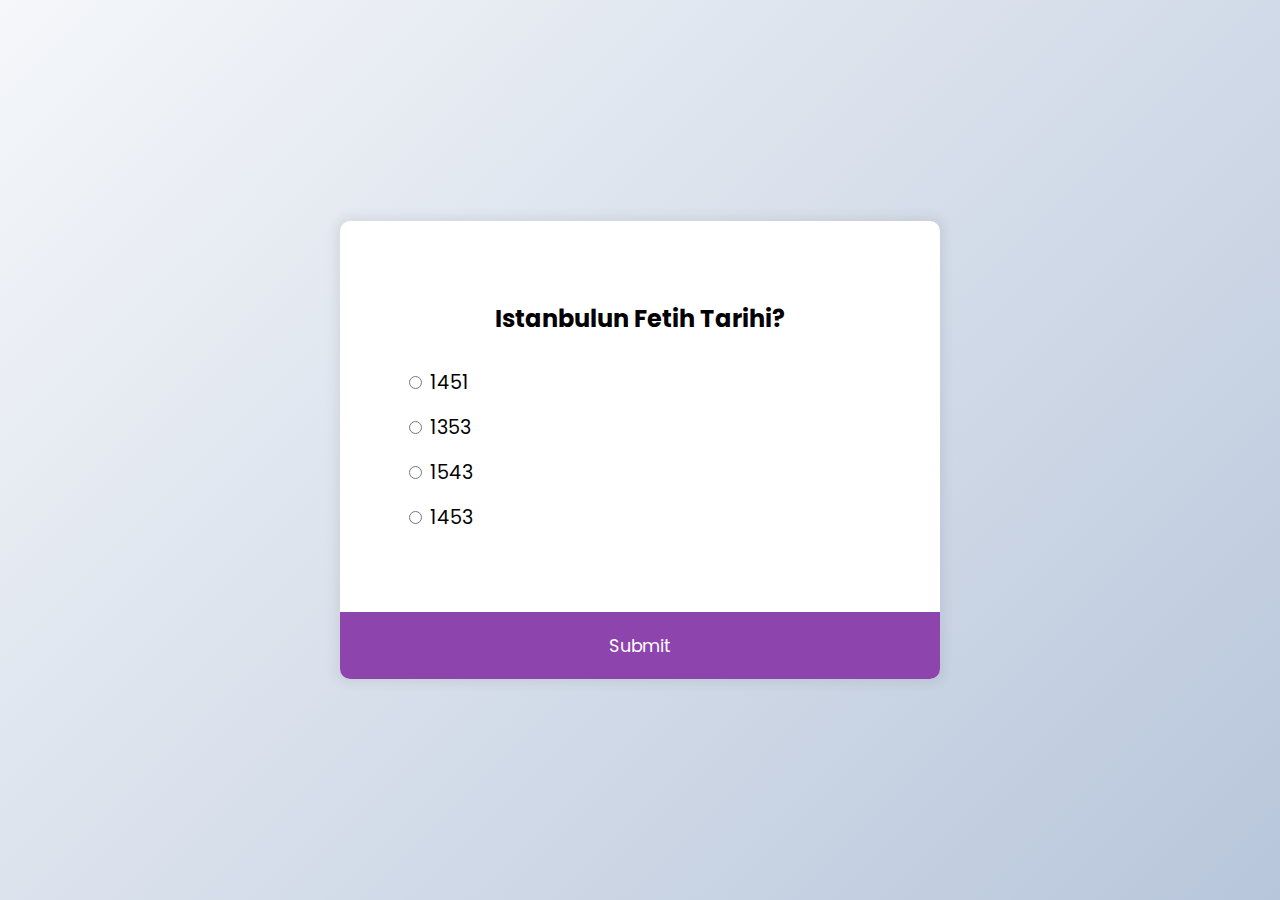
==== quiz-app/index.html @ 5acdff46 "quizApp" ====
<!DOCTYPE html>
<html lang="en">
    <head>
        <meta charset="UTF-8"/>
        <meta name="viewport" content="width=device-width,initial-scale=1.0"/>
        <title>Quiz App </title>
        <link rel="stylesheet" href="style.css"/>
        <script src="script.js" defer></script> 
    </head>
    <body>
        <div class="quiz-container" id="quiz">
            <div class="quiz-header">
                <h2 id="question">Question Text</h2>
                <ul>
                    <li>
                        <input type="radio" id="a" name="answer" class="answer"> 
                        <label for="a" id="a_text"> Question</label>
                    </li>
                    <li>
                        <input type="radio" id="b" name="answer" class="answer">
                        <label for="b" id="b_text">Question</label>
                    </li>
                    <li>
                        <input type="radio" id="c" name="answer" class="answer">
                        <label for="c" id="c_text">Question</label>
                    </li>
                    <li>
                        <input type="radio" id="d" name="answer" class="answer">
                        <label for="d" id="d_text">Question</label>
                    </li>
                </ul>
            </div>
            <button id="submit">Submit</button>
        </div>
    </body>
</html>
---- quiz-app/style.css ----
@import url('https://fonts.googleapis.com/css2?family=Poppins:ital,wght@0,400;0,600;1,200&display=swap');

*{
    box-sizing: border-box;
}

body{
    background-color: #b8c6db;
    background-image: linear-gradient(315deg,#b8c6db 0%,#f5f7fa 100%);
    font-family: 'Poppins',sans-serif;
    margin: 0;
    display: flex;
    align-items: center;
    justify-content: center;
    min-height: 100vh;
}

.quiz-container{
    background-color: #fff;
    border-radius: 10px;
    box-shadow: 0 0 10px 5px rgba(100, 100, 100, 0.1);
    width: 600px;
    overflow: hidden;
    max-width: 100%;
}

.quiz-header{
    padding: 4rem;
}

h2{
    text-align: center;
    padding: 1rem;
    margin: 0;
}

ul{
    list-style-type: none;
    padding: 0;
}

ul li{
    font-size: 1.2rem;
    margin: 1rem 0;
}

ul li label{
    cursor: pointer;
}

button{
    border:none;
    background-color: #8e44ad;
    color:white;
    font-family: inherit;
    cursor: pointer;
    font-size: 1.1rem;
    display: block;
    width: 100%;
    padding: 1.3rem;
}

button:hover{
    background-color: #732d91;
}

button:focus{
    background-color: #5e3370;
    outline: none;
}
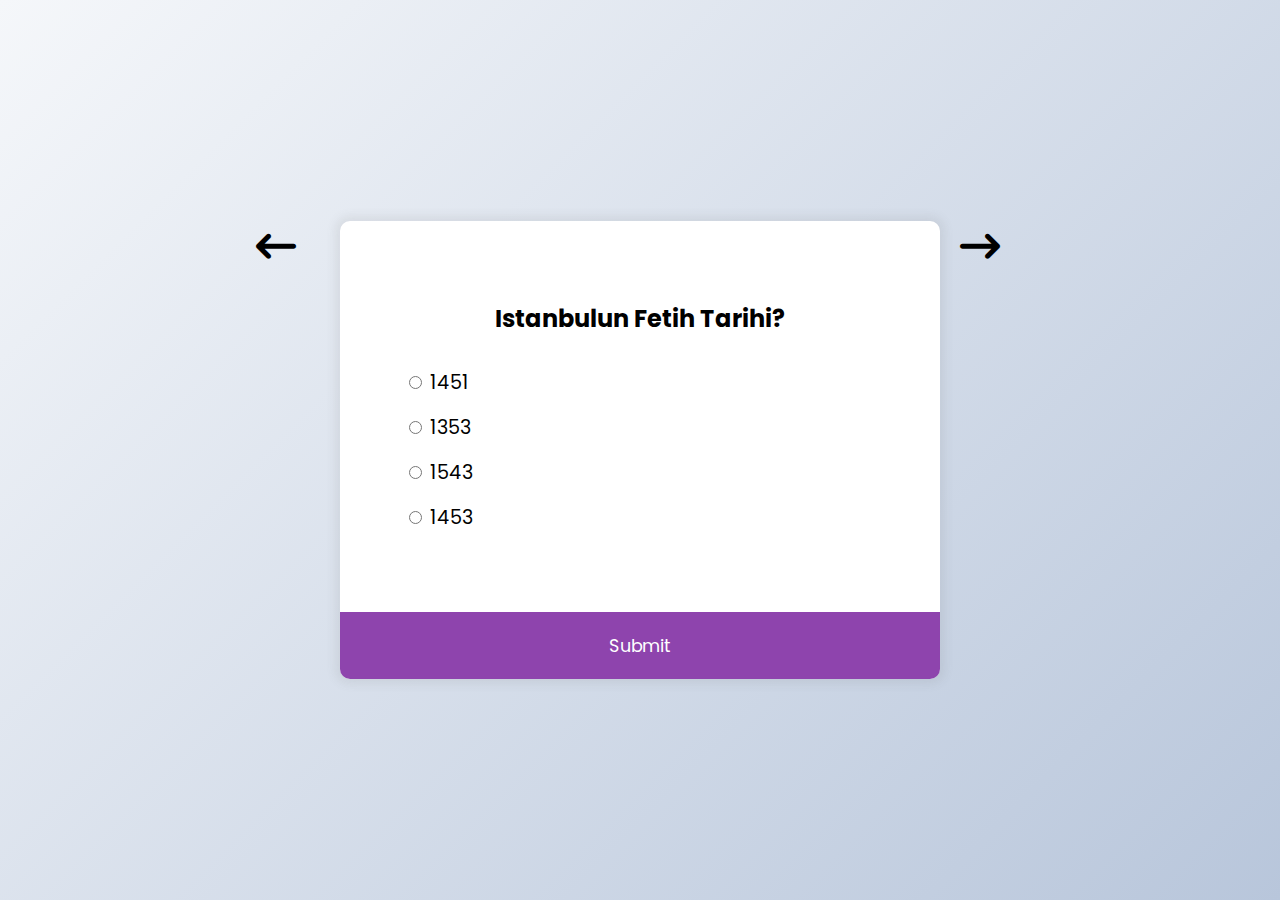
==== commit 7ff1865c: "previous-next navigator" ====
--- a/quiz-app/index.html
+++ b/quiz-app/index.html
@@ -6,9 +6,13 @@
         <title>Quiz App </title>
         <link rel="stylesheet" href="style.css"/>
         <script src="script.js" defer></script> 
+        <link rel="stylesheet" href="https://cdnjs.cloudflare.com/ajax/libs/font-awesome/6.1.1/css/all.min.css">
+        
     </head>
     <body>
         <div class="quiz-container" id="quiz">
+            <i id="prevquestion"class="fa-solid fa-arrow-left-long"></i>
+            <i id="nextquestion" class="fa-solid fa-arrow-right-long"></i>
             <div class="quiz-header">
                 <h2 id="question">Question Text</h2>
                 <ul>
--- a/quiz-app/style.css
+++ b/quiz-app/style.css
@@ -22,6 +22,23 @@
     width: 600px;
     overflow: hidden;
     max-width: 100%;
+}
+
+.fa-arrow-left-long{
+    position: absolute;
+    left: 20%;
+    padding-top: 5px;
+    cursor:pointer;
+    font-size: 2.5rem;
+}
+
+.fa-arrow-right-long{
+    padding-top: 5px;
+    position: absolute;
+    left: 75%;
+    cursor:pointer;
+    font-size: 2.5rem;
+
 }
 
 .quiz-header{
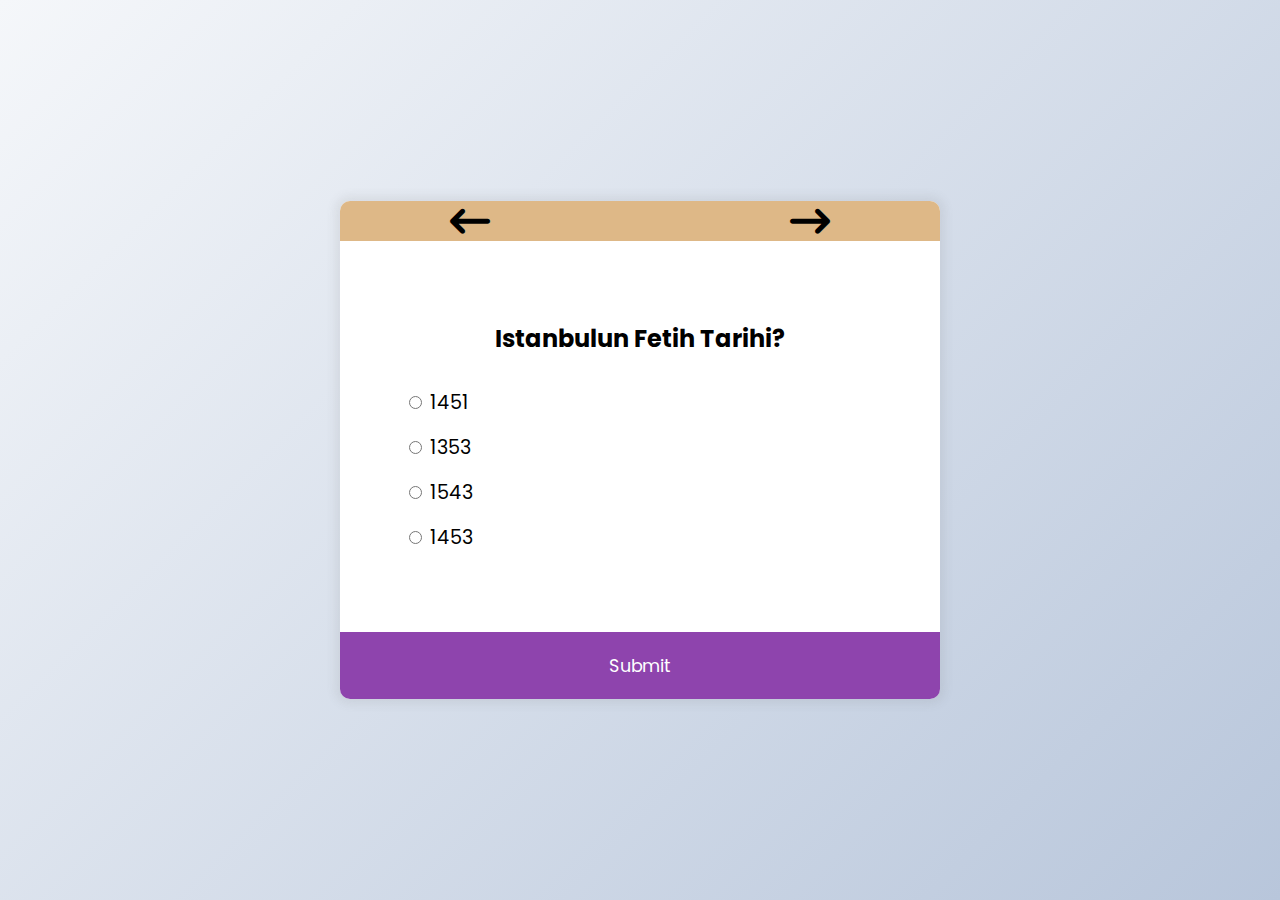
==== commit 843b5678: "cssFixed" ====
--- a/quiz-app/index.html
+++ b/quiz-app/index.html
@@ -11,8 +11,10 @@
     </head>
     <body>
         <div class="quiz-container" id="quiz">
-            <i id="prevquestion"class="fa-solid fa-arrow-left-long"></i>
-            <i id="nextquestion" class="fa-solid fa-arrow-right-long"></i>
+            <div class="navigator-container">
+                <i id="prevquestion"class="fa-solid fa-arrow-left-long"></i>
+                <i id="nextquestion" class="fa-solid fa-arrow-right-long"></i>
+            </div>
             <div class="quiz-header">
                 <h2 id="question">Question Text</h2>
                 <ul>
--- a/quiz-app/style.css
+++ b/quiz-app/style.css
@@ -24,18 +24,21 @@
     max-width: 100%;
 }
 
+.quiz-container .navigator-container{
+    grid-column-gap: 50%;
+    background-color: burlywood;
+    display: flex;
+    align-items: center;
+    justify-content: center;
+}
+
 .fa-arrow-left-long{
-    position: absolute;
-    left: 20%;
-    padding-top: 5px;
     cursor:pointer;
     font-size: 2.5rem;
 }
 
 .fa-arrow-right-long{
-    padding-top: 5px;
-    position: absolute;
-    left: 75%;
+    display: flex;
     cursor:pointer;
     font-size: 2.5rem;
 
